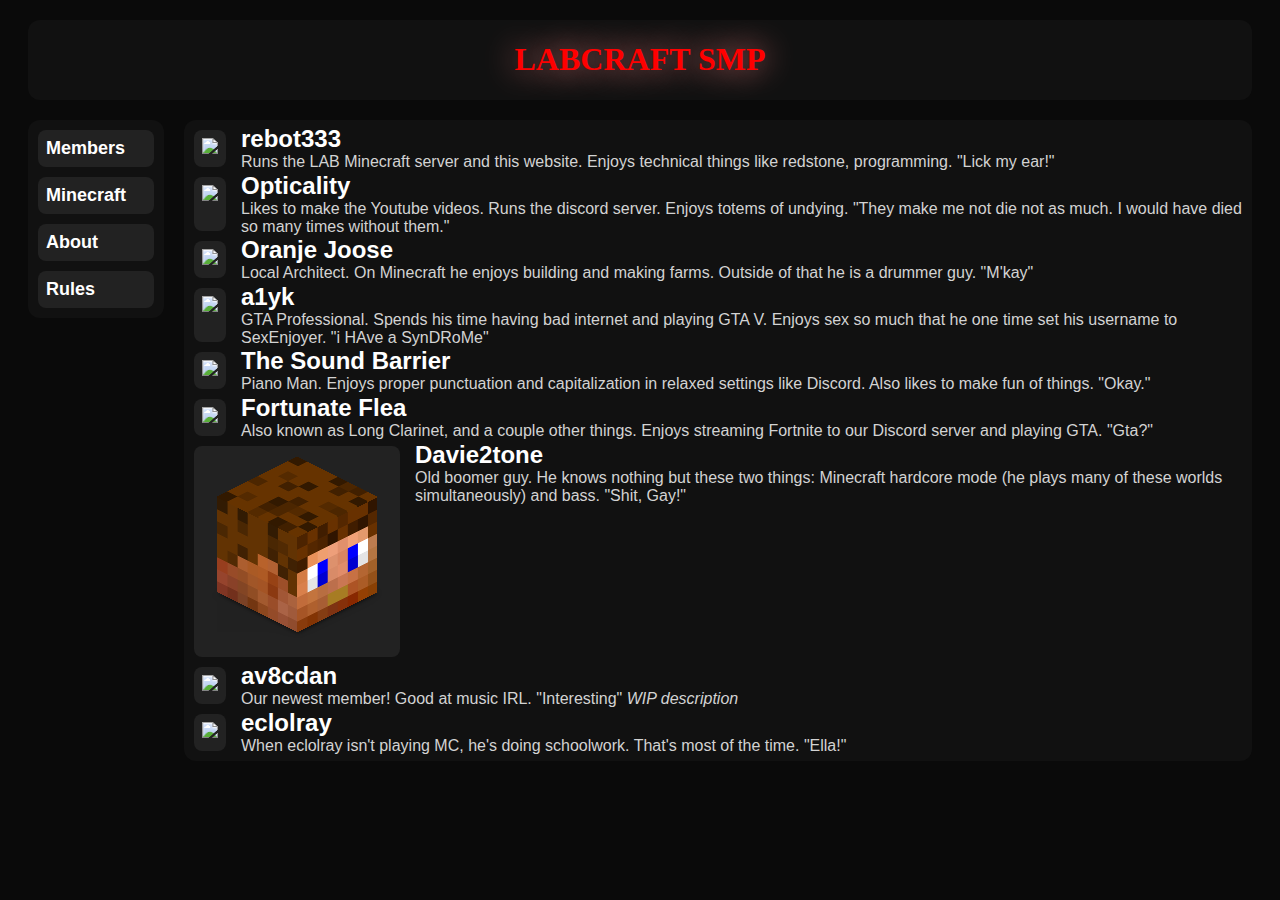
==== members/members.html @ d653ca1e "Update members.html" ====
<!DOCTYPE html>
<html>
    <head>
        <title>LAB Members</title>
        <link rel="stylesheet" href="../styles.css">
    </head>
    <body>
        <div class="header">
            <a href=".."><h1>LABCRAFT SMP</h1></a>
        </div>
        <div class="body">
            <div class="sidebar">
                <a href="#">Members</a>
                <a href="../minecraft/minecraft.html">Minecraft</a>
                <a href="../about/about.html">About</a>
                <a href="../rules/rules.html">Rules</a>
            </div>
            <div class="main">
                <div class="member">
                    <a href="https://www.youtube.com/channel/UC9DhlhRVyuGAMxIA9rYxIsw"><img class="sqImg" src="rebot333.png"></a>
                    <div class="desc">
                        <h2>rebot333</h2>
                        <p>Runs the LAB Minecraft server and this website. Enjoys technical things like redstone, programming. "Lick my ear!"</p>
                    </div>
                </div>
                <div class="member">
                    <a href="https://www.youtube.com/channel/UC5yp071-EwMIvsm807zmHmw"><img class="sqImg" src="Opticality_.png"></a>
                    <div class="desc">
                        <h2>Opticality</h2>
                        <p>Likes to make the Youtube videos. Runs the discord server. Enjoys totems of undying. "They make me not die not as much. I would have died so many times without them."</p>
                    </div>
                </div>
                <div class="member">
                    <a href="https://www.youtube.com/channel/UCOe2LA-NMlPQur2YiTOOJRw"><img class="sqImg" src="OranjeJoose.png"></a>
                    <div class="desc">
                        <h2>Oranje Joose</h2>
                        <p>Local Architect. On Minecraft he enjoys building and making farms. Outside of that he is a drummer guy. "M'kay"</p>
                    </div>
                </div>
                <div class="member">
                    <a href="https://www.youtube.com/channel/UCDuIdq9epBul4AhVq68RF2w"><img class="sqImg" src="a1yk.png"></a>
                    <div class="desc">
                        <h2>a1yk</h2>
                        <p>GTA Professional. Spends his time having bad internet and playing GTA V. Enjoys sex so much that he one time set his username to SexEnjoyer. "i HAve a SynDRoMe"</p>
                    </div>
                </div>
                <div class="member">
                    <a href="https://www.youtube.com/channel/UC8eLK3cRQ8xfBS-cpynkh-g"><img class="sqImg" src="Sound_Barrier.png"></a>
                    <div class="desc">
                        <h2>The Sound Barrier</h2>
                        <p>Piano Man. Enjoys proper punctuation and capitalization in relaxed settings like Discord. Also likes to make fun of things. "Okay."</p>
                    </div>
                </div>
                <div class="member">
                    <a href="https://www.youtube.com/channel/UCEptVd4doHcvoJtvP7428Tg"><img class="sqImg" src="FortunateFlea.png"></a>
                    <div class="desc">
                        <h2>Fortunate Flea</h2>
                        <p>Also known as Long Clarinet, and a couple other things. Enjoys streaming Fortnite to our Discord server and playing GTA. "Gta?"</p>
                    </div>
                </div>
                <div class="member">
                    <a href="https://www.youtube.com/channel/UCUfDK5uVDWpWUEAStYZcwkA"><img class="sqImg" src="Davie2tone.png"></a>
                    <div class="desc">
                        <h2>Davie2tone</h2>
                        <p>Old boomer guy. He knows nothing but these two things: Minecraft hardcore mode (he plays many of these worlds simultaneously) and bass. "Shit, Gay!"</p>
                    </div>
                </div>
                <div class="member">
                    <a href="https://www.youtube.com/channel/UCaXEq8plZKXt1k4FrWw5T0w"><img class="sqImg" src="av8cdan.png"></a>
                    <div class="desc">
                        <h2>av8cdan</h2>
                        <p>Our newest member! Good at music IRL. "Interesting" <i>WIP description</i></p>
                    </div>
                </div>
                <div class="member">
                    <a href="https://www.youtube.com/channel/UCcw8heaz6mb23suUOoZ9UXQ"><img class="sqImg" src="eclolray.png"></a>
                    <div class="desc">
                        <h2>eclolray</h2>
                        <p>When eclolray isn't playing MC, he's doing schoolwork. That's most of the time. "Ella!"</p>
                    </div>
                </div>
            </div>
        </div>
    </body>
</html>
---- styles.css ----
.header {
    display: flex;
    justify-content: center;
    align-items: center;
    flex-direction: column;
    background-color: #111111;
    border-radius: 12px;
    margin: 20px;
}
body {
    background-color: #0a0a0a;
}
h1 {
    color: red;
    text-shadow: 0 0 32px #f88;
}
.body {
    display: flex;
}
.videos, .main {
    background-color: #111111;
    border-radius: 12px;
    margin-left: 20px;
    margin-right: 20px;
    display: flex;
    flex-direction: column;
    justify-content: left;
    width: 100%;
    height: fit-content;
    padding: 5px;
}
.sidebar {
    display: flex;
    justify-content: left;
    flex-direction: column;
    background-color: #111111;
    padding: 5px;
    width: fit-content;
    border-radius: 12px;
    margin-left: 20px;
    height: fit-content;
}
.sidebar a, .main a {
    width: 100px;
    background-color: #222222;
    color: white;
    margin: 5px;
    padding: 8px;
    font-size: 18px;
    font-family: 'Lucida Sans', 'Lucida Sans Regular', 'Lucida Grande', 'Lucida Sans Unicode', Geneva, Verdana, sans-serif;
    font-weight: bold;
    border-radius: 8px;
}
.main a {
    width: fit-content;
}
.sidebar a:hover, .main a:hover {
    cursor: pointer;
    background-color: #333333;
}
.sidebar a:active, .main a:active {
    background-color: #444444;
}
.video {
    margin: 5px;
    display: flex;
}
.video:hover {
    cursor: pointer;
    background-color: #333333;
}
.video img {
    width: 192px;
    height: 108px;
}
.sqImg {
    max-width: 256px;
    max-height: 256px;
}
.desc h2 {
    color: white;
    font-family: 'Lucida Sans', 'Lucida Sans Regular', 'Lucida Grande', 'Lucida Sans Unicode', Geneva, Verdana, sans-serif;
    margin: 0 0 0 10px;
    font-size: 24px;
}
.desc h3 {
    color: white;
    font-family: 'Lucida Sans', 'Lucida Sans Regular', 'Lucida Grande', 'Lucida Sans Unicode', Geneva, Verdana, sans-serif;
    margin: 0 0 0 10px;
    font-size: 14px;
}
.desc h4 {
    color: #dddddd;
    font-family: 'Lucida Sans', 'Lucida Sans Regular', 'Lucida Grande', 'Lucida Sans Unicode', Geneva, Verdana, sans-serif;
    margin: 0 0 0 10px;
    font-size: 13px;
}
.video .desc p {
    color: lightgray;
    font-family: 'Lucida Sans', 'Lucida Sans Regular', 'Lucida Grande', 'Lucida Sans Unicode', Geneva, Verdana, sans-serif;
    margin: 0 0 0 10px;
    font-size: 11px;
}
.member .desc p {
    color: lightgray;
    font-family: 'Lucida Sans', 'Lucida Sans Regular', 'Lucida Grande', 'Lucida Sans Unicode', Geneva, Verdana, sans-serif;
    margin: 0 0 0 10px;
    font-size: 16px;
}
a {
    text-decoration: none;
}
.head-img {
    width: 256px;
    height: 144px;
    margin: -10px;
}
.member {
    display: flex;
}
h2 {
    margin-left: 5px;
    color: white;
    font-family: 'Lucida Sans', 'Lucida Sans Regular', 'Lucida Grande', 'Lucida Sans Unicode', Geneva, Verdana, sans-serif;
}
.dropdown {
    display: flex;
    flex-direction: column;
}
.head {
    display: flex;
    align-items: center;
}
.head h2 {
    margin: 0px;
    margin-left: 5px;
}
button {
    width: 40px;
    height: 40px;
    margin: 6px;
    font-size: 28px;
    font-weight: bolder;
    color: white;
    background-color: #222222;
    border-radius: 10px;
    outline: none;
    border: none;
}
button:hover {
    background-color: #333333;
    cursor: pointer;
}
button:active {
    background-color: #444444;
}
.content {
    margin-left: 20px;
    background-color: rgba(255,255,255,0.05);
    border-radius: 10px;
    padding-left: 5px;
}
.pointer {
    cursor: pointer;
}
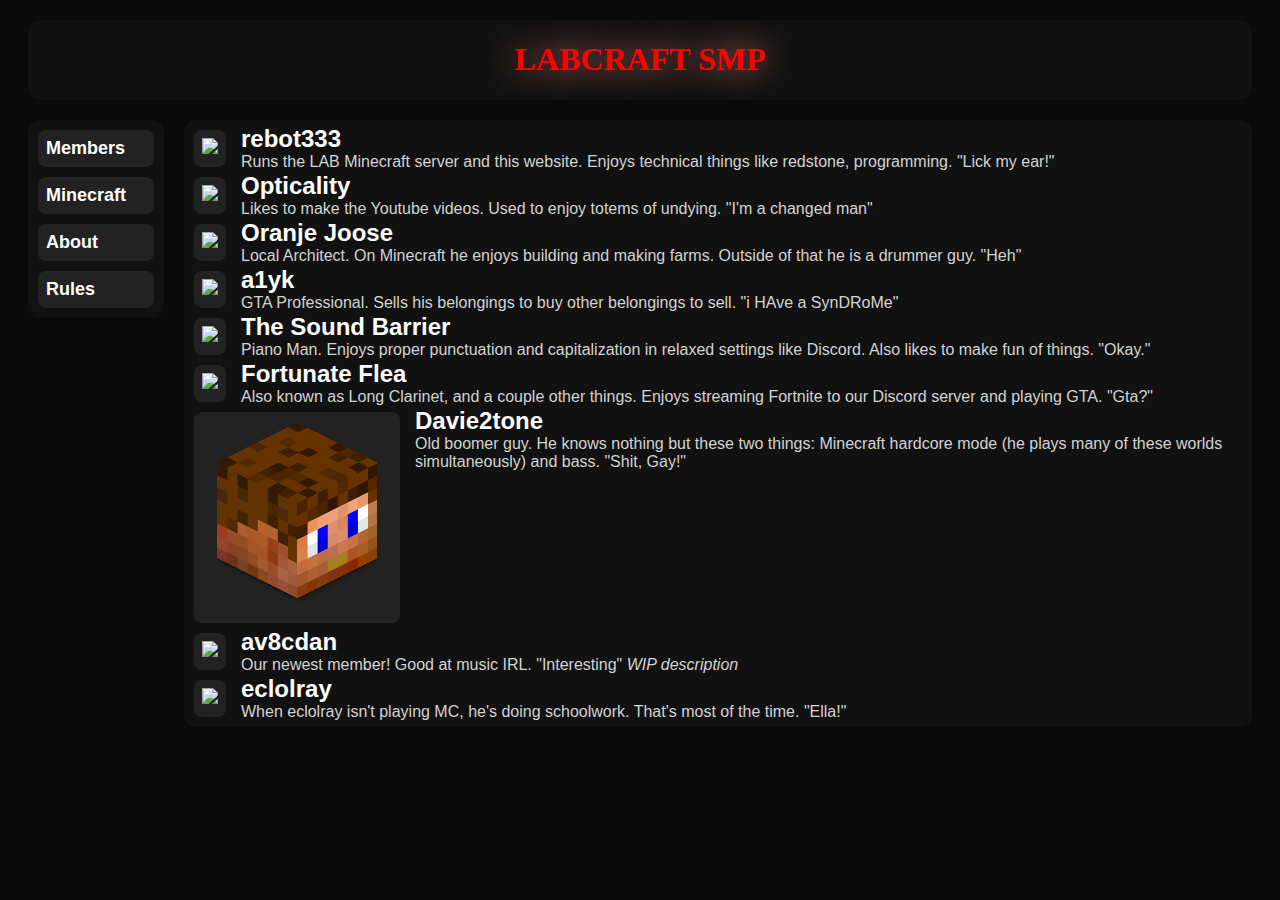
==== commit c34f7b85: "update joose" ====
--- a/members/members.html
+++ b/members/members.html
@@ -27,21 +27,21 @@
                     <a href="https://www.youtube.com/channel/UC5yp071-EwMIvsm807zmHmw"><img class="sqImg" src="Opticality_.png"></a>
                     <div class="desc">
                         <h2>Opticality</h2>
-                        <p>Likes to make the Youtube videos. Runs the discord server. Enjoys totems of undying. "They make me not die not as much. I would have died so many times without them."</p>
+                        <p>Likes to make the Youtube videos. Used to enjoy totems of undying. "I'm a changed man"</p>
                     </div>
                 </div>
                 <div class="member">
-                    <a href="https://www.youtube.com/channel/UCOe2LA-NMlPQur2YiTOOJRw"><img class="sqImg" src="OranjeJoose.png"></a>
+                    <a href="https://www.youtube.com/channel/UCrTvjeY8yiKsOG5aQrAfRuA"><img class="sqImg" src="OranjeJoose.png"></a>
                     <div class="desc">
                         <h2>Oranje Joose</h2>
-                        <p>Local Architect. On Minecraft he enjoys building and making farms. Outside of that he is a drummer guy. "M'kay"</p>
+                        <p>Local Architect. On Minecraft he enjoys building and making farms. Outside of that he is a drummer guy. "Heh"</p>
                     </div>
                 </div>
                 <div class="member">
                     <a href="https://www.youtube.com/channel/UCDuIdq9epBul4AhVq68RF2w"><img class="sqImg" src="a1yk.png"></a>
                     <div class="desc">
                         <h2>a1yk</h2>
-                        <p>GTA Professional. Spends his time having bad internet and playing GTA V. Enjoys sex so much that he one time set his username to SexEnjoyer. "i HAve a SynDRoMe"</p>
+                        <p>GTA Professional. Sells his belongings to buy other belongings to sell. "i HAve a SynDRoMe"</p>
                     </div>
                 </div>
                 <div class="member">
